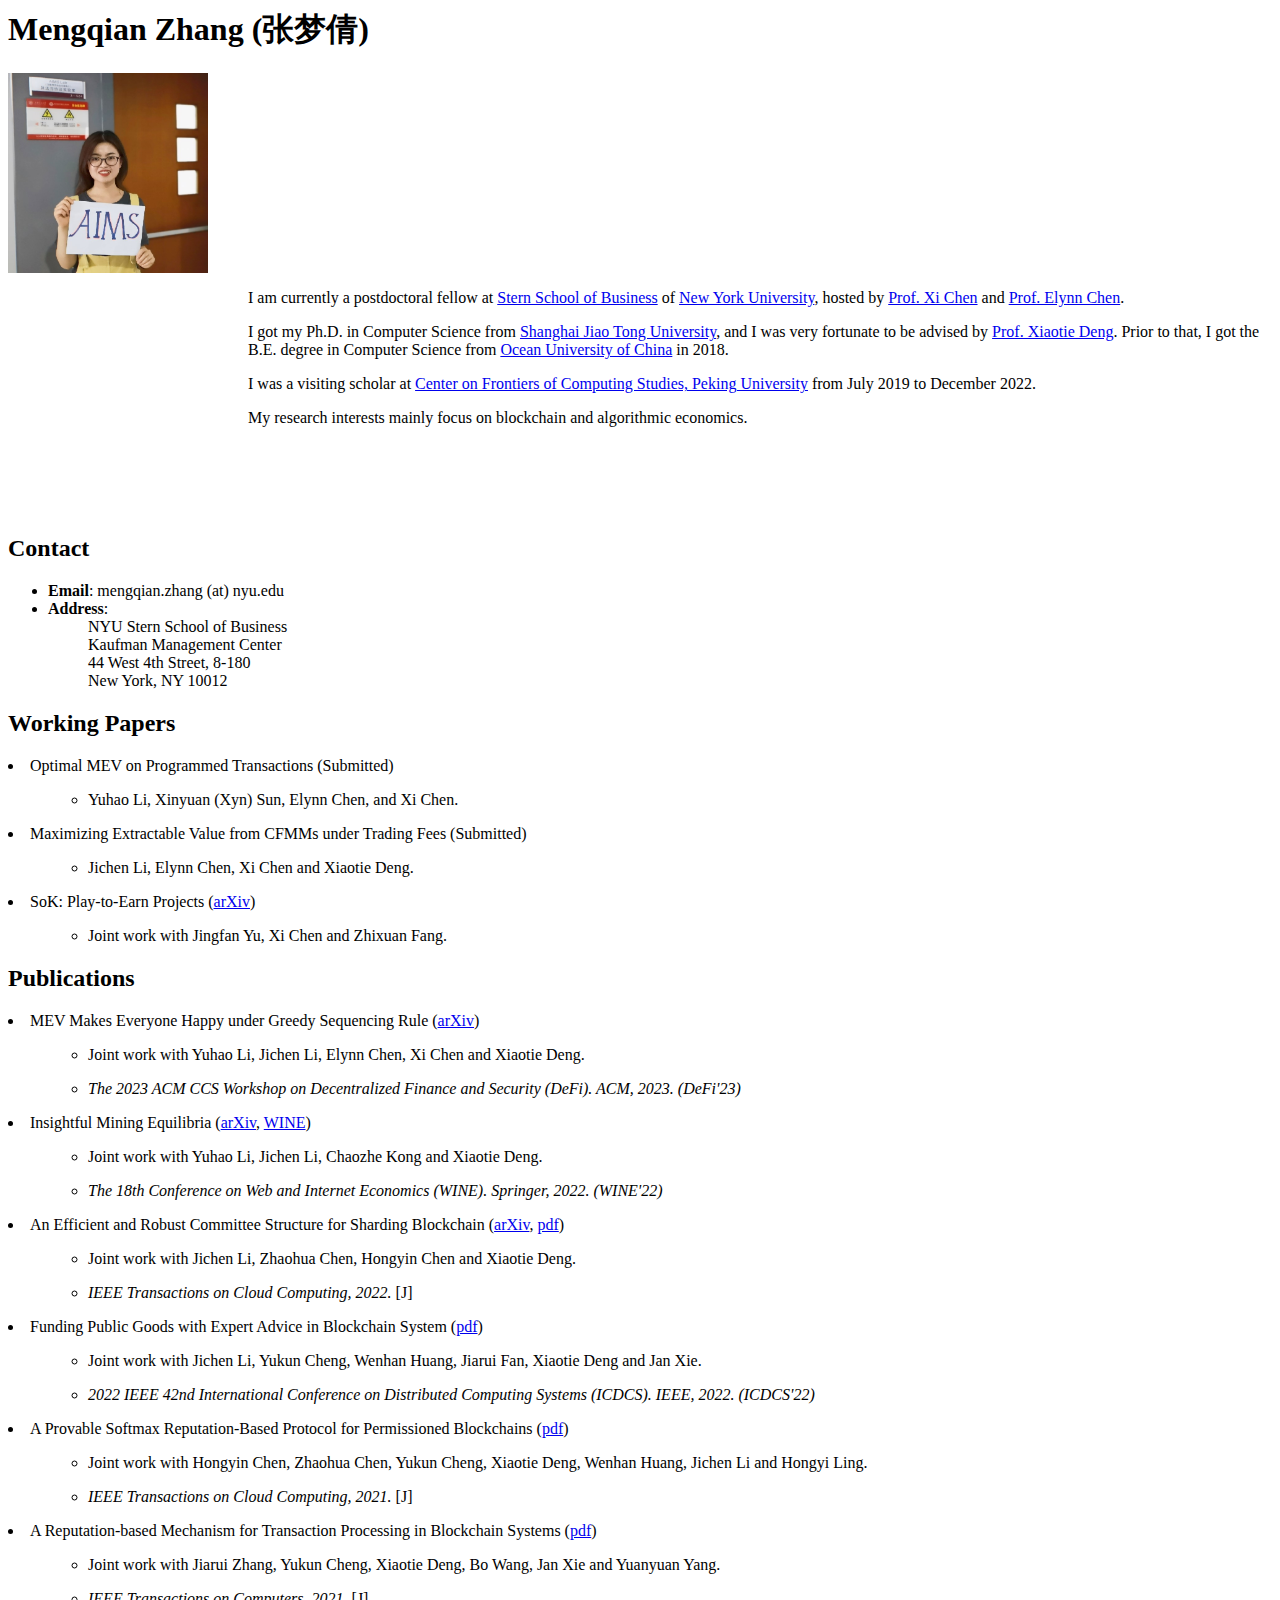
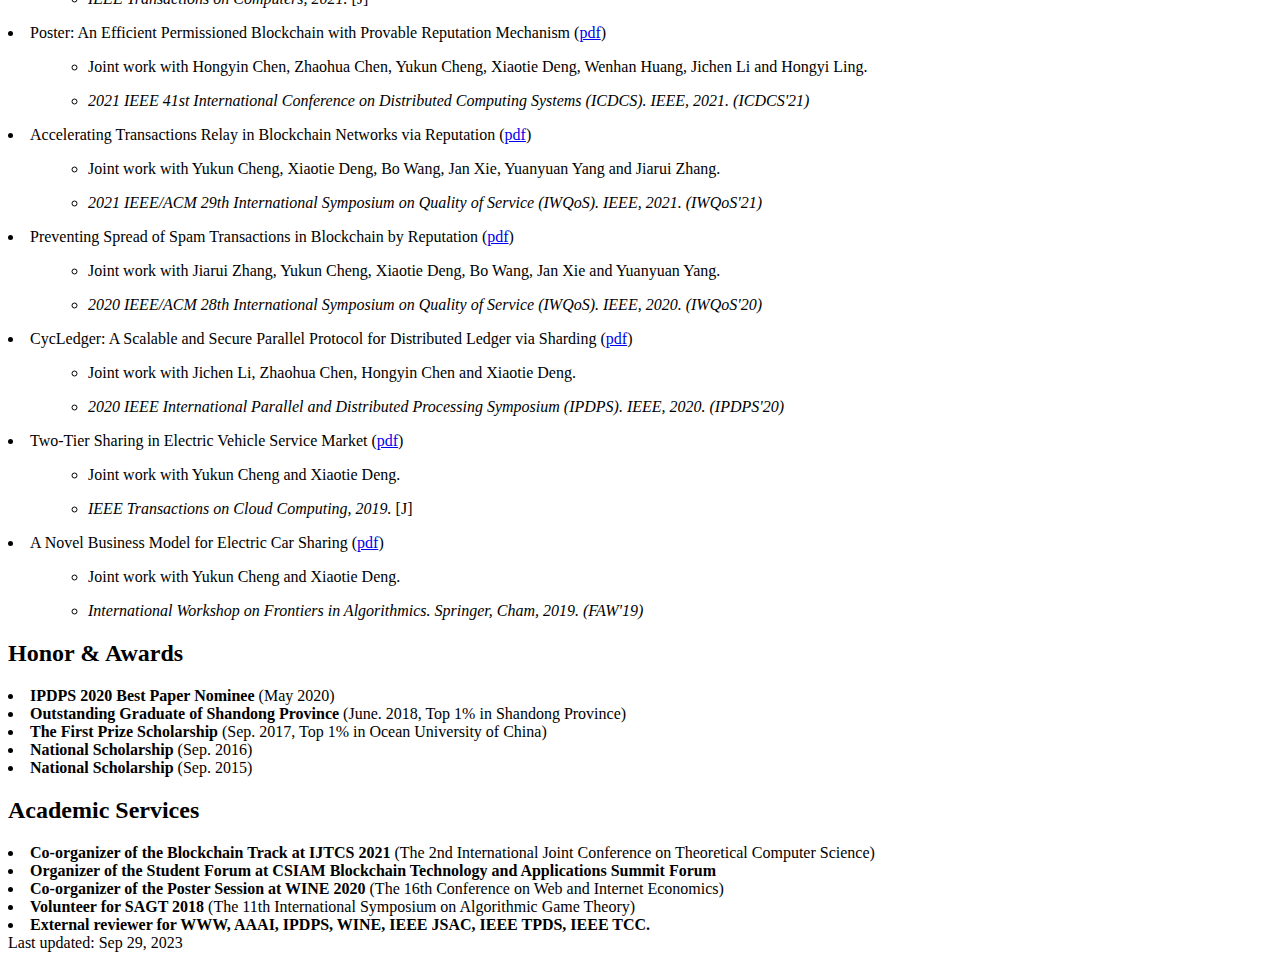
==== index.html @ fbb2bff6 "Update index.html" ====
<html><head><meta http-equiv="Content-Type" content="text/html; charset=UTF-8">

<title>Mengqian Zhang's Homepage</title>
<link rel="stylesheet" href="./files/main.css" type="text/css">
</head>


<body>
<h1>Mengqian Zhang (张梦倩)</h1>
<div class="introimage"><img src="./files/zmq.jpg" width="200" height="200" alt="Mengqian Zhang"></div>

<p style="margin-left:180pt">I am currently a postdoctoral fellow at <a href="https://www.stern.nyu.edu/">Stern School of Business</a> of <a href="https://www.nyu.edu/">New York University</a>, hosted by <a href="https://pages.stern.nyu.edu/~xchen3/">Prof. Xi Chen</a> and <a href="https://elynncc.github.io/">Prof. Elynn Chen</a>.</p>
<p style="margin-left:180pt">I got my Ph.D. in Computer Science from <a href="https://en.sjtu.edu.cn/">Shanghai Jiao Tong University</a>, and I was very fortunate to be advised by <a href="https://cfcs.pku.edu.cn/dengxiaotie/">Prof. Xiaotie Deng</a>. Prior to that, I got the B.E. degree in Computer Science from <a href="http://eweb.ouc.edu.cn/">Ocean University of China</a> in 2018.</p>
<p style="margin-left:180pt">I was a visiting scholar at <a href="https://cfcs.pku.edu.cn/english/index.htm">Center on Frontiers of Computing Studies, Peking University</a> from July 2019 to December 2022.</p>
<p style="margin-left:180pt">My research interests mainly focus on blockchain and algorithmic economics.</p>

<br/><br/><br/><br/>
 
<h2>Contact</h2>
<ul>
<li><strong>Email</strong>: mengqian.zhang (at) nyu.edu</li>
<li><strong>Address</strong>:<br>
<dl><dd>
NYU Stern School of Business<br>
Kaufman Management Center<br>
44 West 4th Street, 8-180<br>
New York, NY 10012</dd></dl>
</li>
</ul>

<h2>Working Papers</h2>
<li class="title"> Optimal MEV on Programmed Transactions (Submitted)</li>
<ul><ul><li>Yuhao Li, Xinyuan (Xyn) Sun, Elynn Chen, and Xi Chen.</li></ul></ul>

<li class="title"> Maximizing Extractable Value from CFMMs under Trading Fees (Submitted)</li>
<ul><ul><li>Jichen Li, Elynn Chen, Xi Chen and Xiaotie Deng.</li></ul></ul>

<li class="title"> SoK: Play-to-Earn Projects (<a href="https://arxiv.org/abs/2211.01000" target="_blank">arXiv</a>)</li>
<ul><ul><li>Joint work with Jingfan Yu, Xi Chen and Zhixuan Fang.</li></ul></ul>


<h2>Publications</h2>
</h2>
<li class="title"> MEV Makes Everyone Happy under Greedy Sequencing Rule (<a href="https://arxiv.org/abs/2309.12640" target="_blank">arXiv</a>)</li>
<ul><ul><li>Joint work with Yuhao Li, Jichen Li, Elynn Chen, Xi Chen and Xiaotie Deng.</li></ul></ul>
<ul><ul><li><i>The 2023 ACM CCS Workshop on Decentralized Finance and Security (DeFi). ACM, 2023. (DeFi'23)</i></li></ul></ul>

</h2>
<li class="title"> Insightful Mining Equilibria (<a href="https://arxiv.org/abs/2202.08466" target="_blank">arXiv</a>, <a href="https://link.springer.com/chapter/10.1007/978-3-031-22832-2_2" target="_blank">WINE</a>)</li>
<ul><ul><li>Joint work with Yuhao Li, Jichen Li, Chaozhe Kong and Xiaotie Deng.</li></ul></ul>
<ul><ul><li><i>The 18th Conference on Web and Internet Economics (WINE). Springer, 2022. (WINE'22)</i></li></ul></ul>

<li class="title"> An Efficient and Robust Committee Structure for Sharding Blockchain (<a href="https://arxiv.org/abs/2112.15322" target="_blank">arXiv</a>, <a href="https://ieeexplore.ieee.org/document/9931932" target="_blank">pdf</a>)</li>
<ul><ul><li>Joint work with Jichen Li, Zhaohua Chen, Hongyin Chen and Xiaotie Deng.</li></ul></ul>
<ul><ul><li><i> IEEE Transactions on Cloud Computing, 2022.</i> [J]</li></ul></ul>

<li class="title">Funding Public Goods with Expert Advice in Blockchain System (<a href="https://ieeexplore.ieee.org/document/9912199" target="_blank">pdf</a>) </li>
<ul><ul><li>Joint work with Jichen Li, Yukun Cheng, Wenhan Huang, Jiarui Fan, Xiaotie Deng and Jan Xie.</li></ul></ul>
<ul><ul><li><i>2022 IEEE 42nd International Conference on Distributed Computing Systems (ICDCS). IEEE, 2022. (ICDCS'22)</i></li></ul></ul>


<li class="title">A Provable Softmax Reputation-Based Protocol for Permissioned Blockchains (<a href="https://ieeexplore.ieee.org/document/9626619" target="_blank">pdf</a>)</li>
<ul><ul><li>Joint work with Hongyin Chen, Zhaohua Chen, Yukun Cheng, Xiaotie Deng, Wenhan Huang, Jichen Li and Hongyi Ling.</li></ul></ul>
<ul><ul><li><i> IEEE Transactions on Cloud Computing, 2021.</i> [J]</li></ul></ul>
 
<li class="title">A Reputation-based Mechanism for Transaction Processing in Blockchain Systems (<a href="https://ieeexplore.ieee.org/abstract/document/9625746" target="_blank">pdf</a>) </li>
<ul><ul><li>Joint work with Jiarui Zhang, Yukun Cheng, Xiaotie Deng, Bo Wang, Jan Xie and Yuanyuan Yang.</li></ul></ul>
<ul><ul><li><i> IEEE Transactions on Computers, 2021.</i> [J]</li></ul></ul>
 
<li class="title">Poster: An Efficient Permissioned Blockchain with Provable Reputation Mechanism (<a href="https://ieeexplore.ieee.org/document/9546418" target="_blank">pdf</a>) </li>
<ul><ul><li>Joint work with Hongyin Chen, Zhaohua Chen, Yukun Cheng, Xiaotie Deng, Wenhan Huang, Jichen Li and Hongyi Ling.</li></ul></ul>
<ul><ul><li><i>2021 IEEE 41st International Conference on Distributed Computing Systems (ICDCS). IEEE, 2021. (ICDCS'21)</i></li></ul></ul>
 
<li class="title"> Accelerating Transactions Relay in Blockchain Networks via Reputation (<a href="https://ieeexplore.ieee.org/document/9521324" target="_blank">pdf</a>) </li>
<ul><ul><li>Joint work with Yukun Cheng, Xiaotie Deng, Bo Wang, Jan Xie, Yuanyuan Yang and Jiarui Zhang.</li></ul></ul>
<ul><ul><li><i>2021 IEEE/ACM 29th International Symposium on Quality of Service (IWQoS). IEEE, 2021. (IWQoS'21)</i></li></ul></ul>
 
<li class="title"> Preventing Spread of Spam Transactions in Blockchain by Reputation (<a href="https://ieeexplore.ieee.org/abstract/document/9213029" target="_blank">pdf</a>)</li>
<ul><ul><li>Joint work with Jiarui Zhang, Yukun Cheng, Xiaotie Deng, Bo Wang, Jan Xie and Yuanyuan Yang.</li></ul></ul>
<ul><ul><li><i>2020 IEEE/ACM 28th International Symposium on Quality of Service (IWQoS). IEEE, 2020. (IWQoS'20)</i></li></ul></ul>

<li class="title"> CycLedger: A Scalable and Secure Parallel Protocol for Distributed Ledger via Sharding (<a href="https://ieeexplore.ieee.org/abstract/document/9139886" target="_blank">pdf</a>)</li>
<ul><ul><li>Joint work with Jichen Li, Zhaohua Chen, Hongyin Chen and Xiaotie Deng.</li></ul></ul>
<ul><ul><li><i>2020 IEEE International Parallel and Distributed Processing Symposium (IPDPS). IEEE, 2020. (IPDPS'20)</i></li></ul></ul>

<li class="title"> Two-Tier Sharing in Electric Vehicle Service Market (<a href="https://ieeexplore.ieee.org/document/8839079" target="_blank">pdf</a>)</li>
<ul><ul><li>Joint work with Yukun Cheng and Xiaotie Deng.</li></ul></ul>
<ul><ul><li><i> IEEE Transactions on Cloud Computing, 2019.</i> [J]</li></ul></ul>

<li class="title"> A Novel Business Model for Electric Car Sharing (<a href="https://link.springer.com/chapter/10.1007/978-3-030-18126-0_7" target="_blank">pdf</a>)</li>
<ul><ul><li>Joint work with Yukun Cheng and Xiaotie Deng.</li></ul></ul>
<ul><ul><li><i>International Workshop on Frontiers in Algorithmics. Springer, Cham, 2019. (FAW'19)</i></li></ul></ul>


<h2>Honor & Awards</h2>
<li class="title"> <b>IPDPS 2020 Best Paper Nominee</b> (May 2020) </li>

<li class="title"> <b>Outstanding Graduate of Shandong Province</b> (June. 2018, Top 1% in Shandong Province) </li>

<li class="title"> <b>The First Prize Scholarship</b> (Sep. 2017, Top 1% in Ocean University of China) </li>

<li class="title"> <b>National Scholarship</b> (Sep. 2016) </li>

<li class="title"> <b>National Scholarship</b> (Sep. 2015) </li>

<h2>Academic Services</h2>
<li class="title">  <b>Co-organizer of the Blockchain Track at IJTCS 2021</b> (The 2nd International Joint Conference on Theoretical Computer Science) </li>

<li class="title">  <b>Organizer of the Student Forum at CSIAM Blockchain Technology and Applications Summit Forum</b> </li>

<li class="title">  <b>Co-organizer of the Poster Session at WINE 2020</b> (The 16th Conference on Web and Internet Economics) </li>

<li class="title">  <b>Volunteer for SAGT 2018</b> (The 11th International Symposium on Algorithmic Game Theory) </li>

<li class="title"> <b>External reviewer for WWW, AAAI, IPDPS, WINE, IEEE JSAC, IEEE TPDS, IEEE TCC.</b> </li>

<div class="foot">
Last updated: Sep 29, 2023
</div>



</body></html>
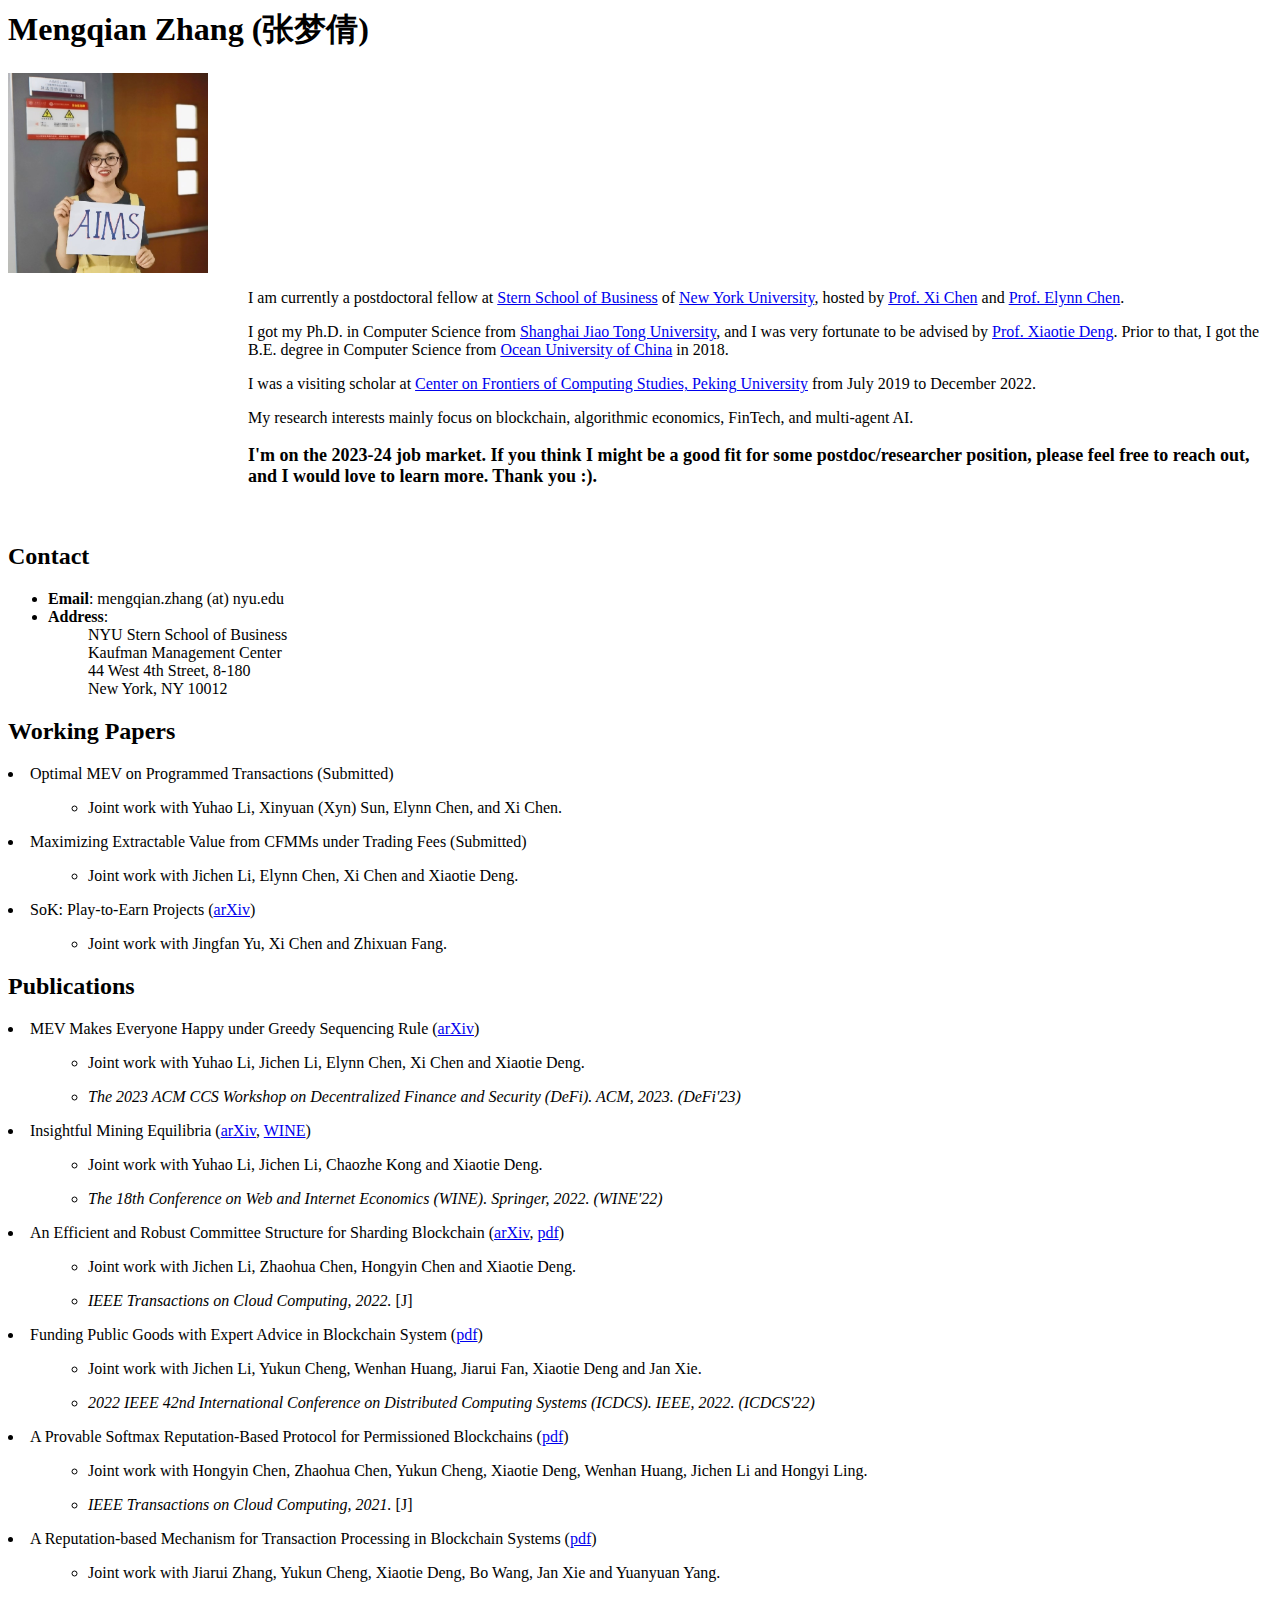
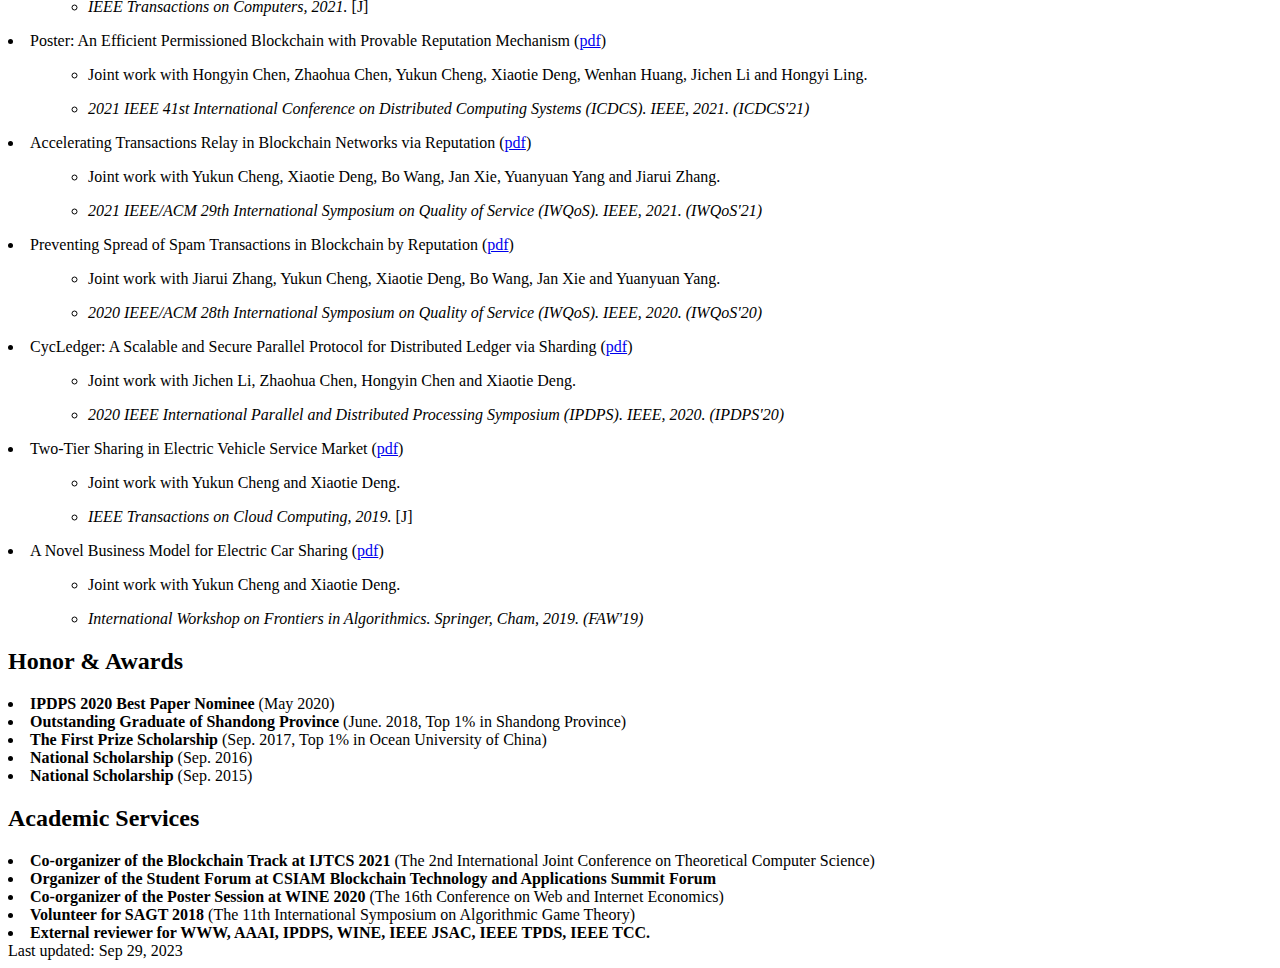
==== commit 0fb56a98: "Update index.html" ====
--- a/index.html
+++ b/index.html
@@ -12,9 +12,10 @@
 <p style="margin-left:180pt">I am currently a postdoctoral fellow at <a href="https://www.stern.nyu.edu/">Stern School of Business</a> of <a href="https://www.nyu.edu/">New York University</a>, hosted by <a href="https://pages.stern.nyu.edu/~xchen3/">Prof. Xi Chen</a> and <a href="https://elynncc.github.io/">Prof. Elynn Chen</a>.</p>
 <p style="margin-left:180pt">I got my Ph.D. in Computer Science from <a href="https://en.sjtu.edu.cn/">Shanghai Jiao Tong University</a>, and I was very fortunate to be advised by <a href="https://cfcs.pku.edu.cn/dengxiaotie/">Prof. Xiaotie Deng</a>. Prior to that, I got the B.E. degree in Computer Science from <a href="http://eweb.ouc.edu.cn/">Ocean University of China</a> in 2018.</p>
 <p style="margin-left:180pt">I was a visiting scholar at <a href="https://cfcs.pku.edu.cn/english/index.htm">Center on Frontiers of Computing Studies, Peking University</a> from July 2019 to December 2022.</p>
-<p style="margin-left:180pt">My research interests mainly focus on blockchain and algorithmic economics.</p>
+<p style="margin-left:180pt">My research interests mainly focus on blockchain, algorithmic economics, FinTech, and multi-agent AI.</p>
+<p style="margin-left:180pt; font-size:18px;"><b>I'm on the 2023-24 job market. If you think I might be a good fit for some postdoc/researcher position, please feel free to reach out, and I would love to learn more. Thank you :).</b></p>
 
-<br/><br/><br/><br/>
+<br/>
  
 <h2>Contact</h2>
 <ul>
@@ -30,10 +31,10 @@
 
 <h2>Working Papers</h2>
 <li class="title"> Optimal MEV on Programmed Transactions (Submitted)</li>
-<ul><ul><li>Yuhao Li, Xinyuan (Xyn) Sun, Elynn Chen, and Xi Chen.</li></ul></ul>
+<ul><ul><li>Joint work with Yuhao Li, Xinyuan (Xyn) Sun, Elynn Chen, and Xi Chen.</li></ul></ul>
 
 <li class="title"> Maximizing Extractable Value from CFMMs under Trading Fees (Submitted)</li>
-<ul><ul><li>Jichen Li, Elynn Chen, Xi Chen and Xiaotie Deng.</li></ul></ul>
+<ul><ul><li>Joint work with Jichen Li, Elynn Chen, Xi Chen and Xiaotie Deng.</li></ul></ul>
 
 <li class="title"> SoK: Play-to-Earn Projects (<a href="https://arxiv.org/abs/2211.01000" target="_blank">arXiv</a>)</li>
 <ul><ul><li>Joint work with Jingfan Yu, Xi Chen and Zhixuan Fang.</li></ul></ul>
@@ -118,6 +119,6 @@
 Last updated: Sep 29, 2023
 </div>
 
-
+<script type="text/javascript" id="clustrmaps" src="//clustrmaps.com/map_v2.js?d=16tfP3bPDC6aysCmOXCq1OZwCvVATTSES0Q9c5bzpAk&cl=ffffff&w=0"></script>
 
 </body></html>
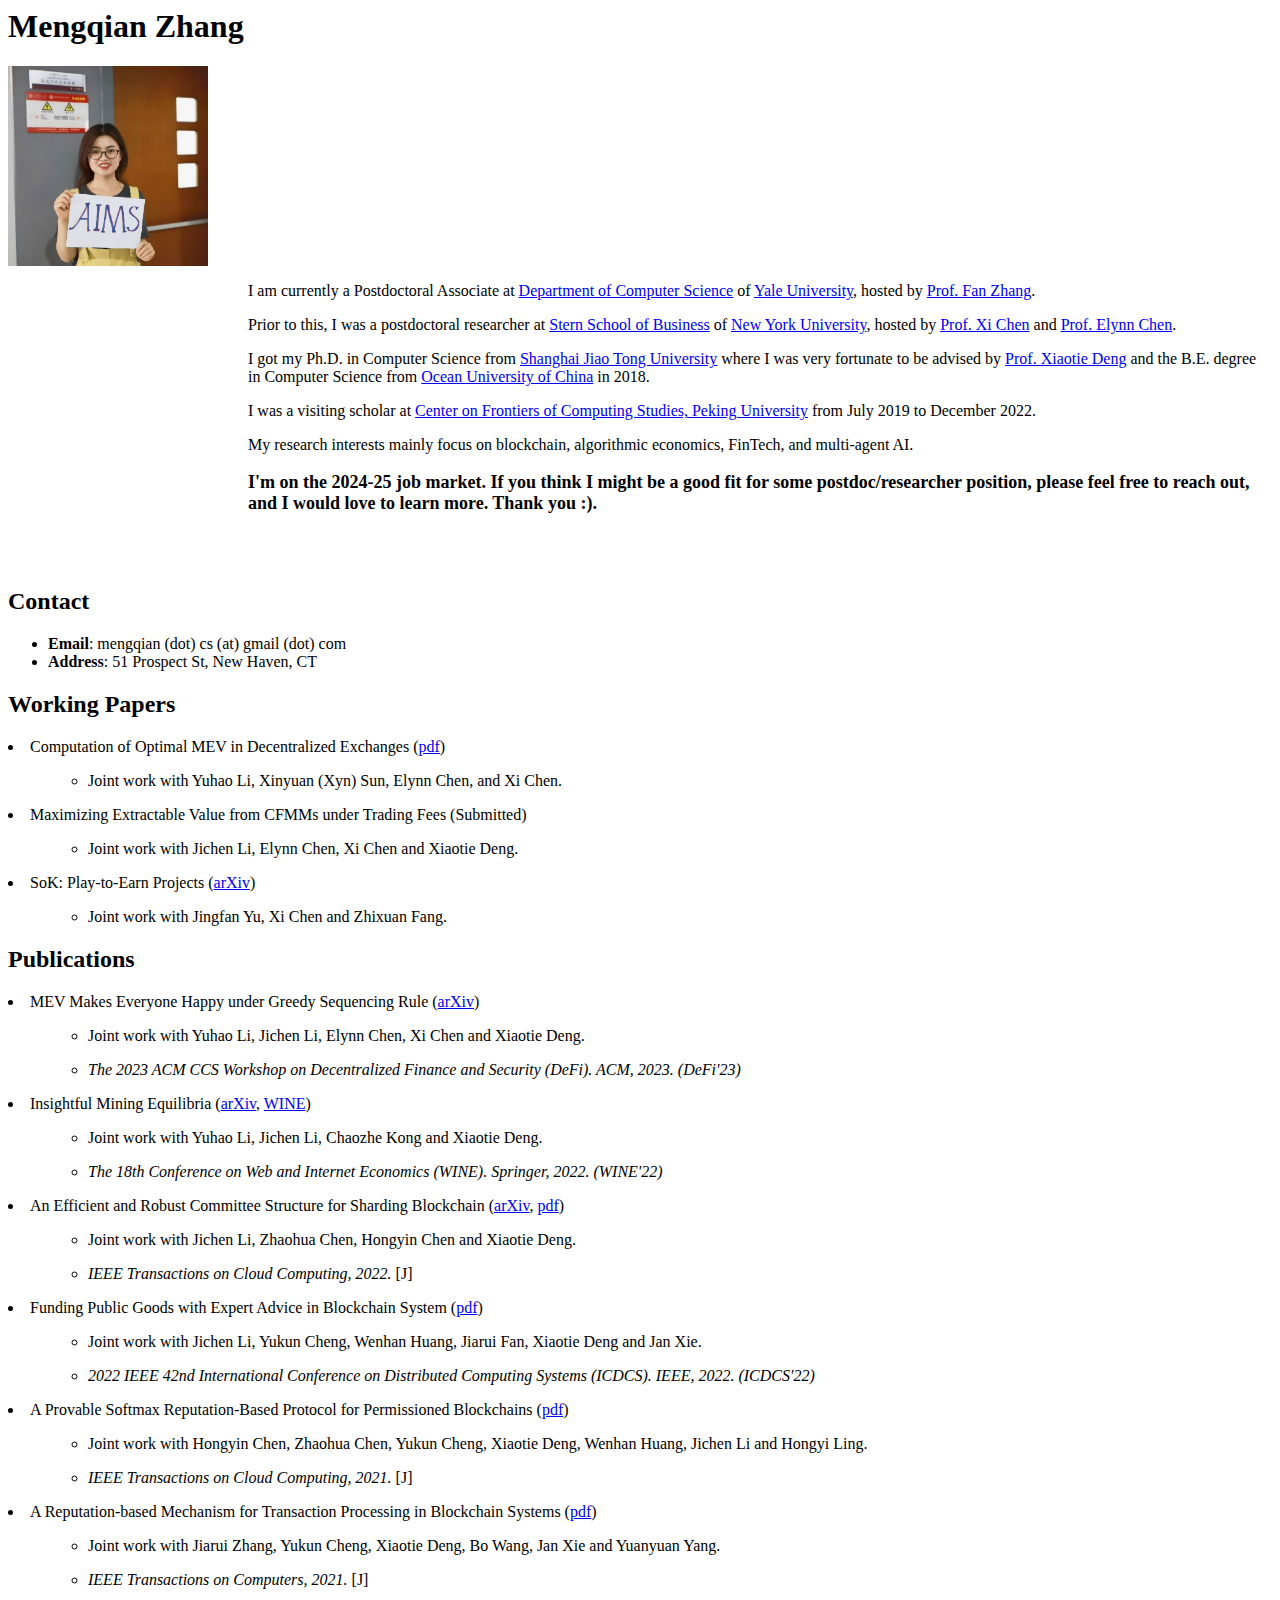
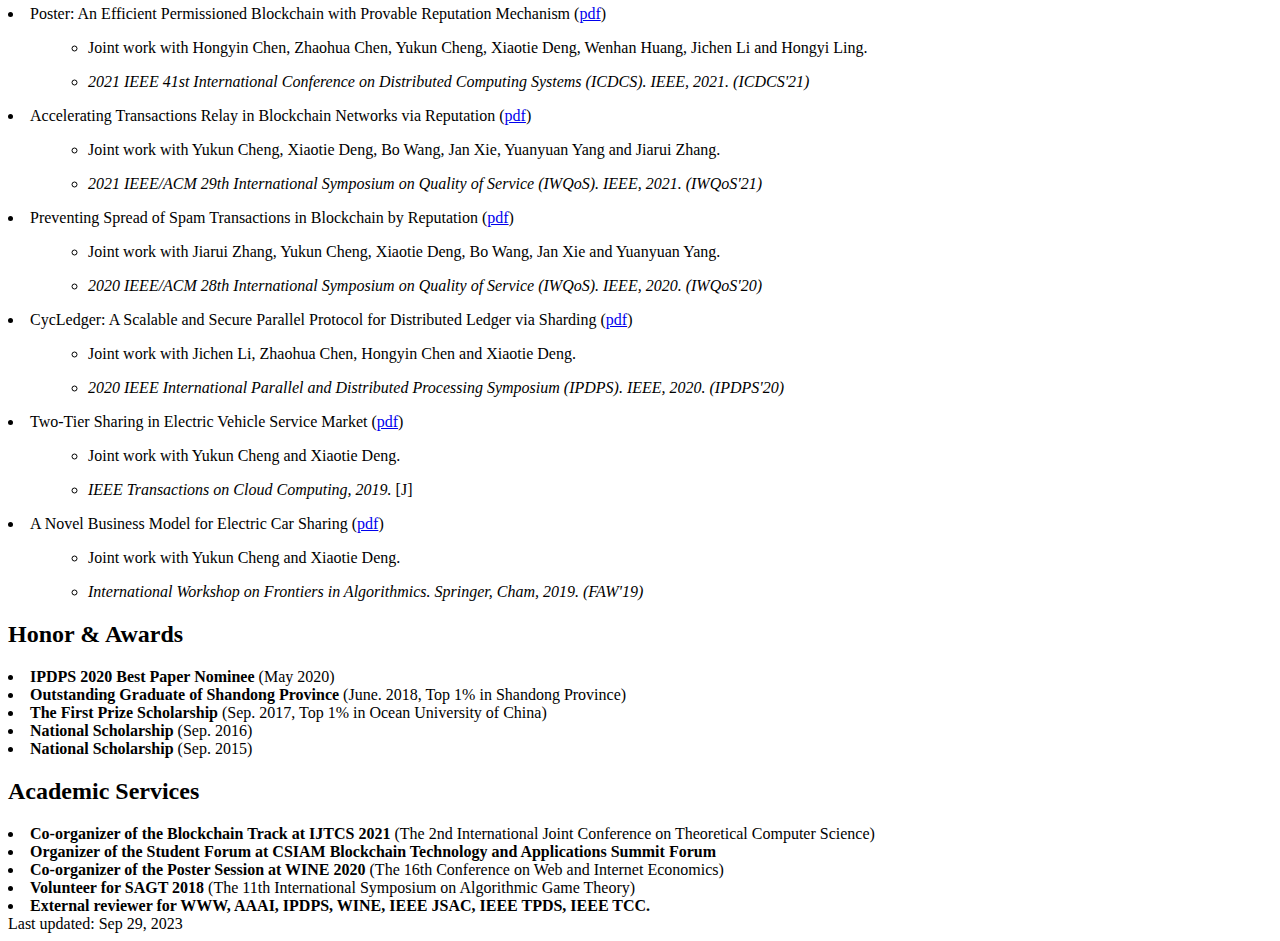
==== commit e34c44f7: "New affiliation" ====
--- a/index.html
+++ b/index.html
@@ -6,31 +6,26 @@
 
 
 <body>
-<h1>Mengqian Zhang (张梦倩)</h1>
+<h1>Mengqian Zhang</h1>
 <div class="introimage"><img src="./files/zmq.jpg" width="200" height="200" alt="Mengqian Zhang"></div>
 
-<p style="margin-left:180pt">I am currently a postdoctoral fellow at <a href="https://www.stern.nyu.edu/">Stern School of Business</a> of <a href="https://www.nyu.edu/">New York University</a>, hosted by <a href="https://pages.stern.nyu.edu/~xchen3/">Prof. Xi Chen</a> and <a href="https://elynncc.github.io/">Prof. Elynn Chen</a>.</p>
-<p style="margin-left:180pt">I got my Ph.D. in Computer Science from <a href="https://en.sjtu.edu.cn/">Shanghai Jiao Tong University</a>, and I was very fortunate to be advised by <a href="https://cfcs.pku.edu.cn/dengxiaotie/">Prof. Xiaotie Deng</a>. Prior to that, I got the B.E. degree in Computer Science from <a href="http://eweb.ouc.edu.cn/">Ocean University of China</a> in 2018.</p>
-<p style="margin-left:180pt">I was a visiting scholar at <a href="https://cfcs.pku.edu.cn/english/index.htm">Center on Frontiers of Computing Studies, Peking University</a> from July 2019 to December 2022.</p>
+<p style="margin-left:180pt">I am currently a Postdoctoral Associate at <a href="https://cpsc.yale.edu/" target="_blank">Department of Computer Science</a> of <a href="https://www.yale.edu/" target="_blank">Yale University</a>, hosted by <a href="https://www.fanzhang.me/" target="_blank">Prof. Fan Zhang</a>.</p>
+<p style="margin-left:180pt">Prior to this, I was a postdoctoral researcher at <a href="https://www.stern.nyu.edu/" target="_blank">Stern School of Business</a> of <a href="https://www.nyu.edu/" target="_blank">New York University</a>, hosted by <a href="https://pages.stern.nyu.edu/~xchen3/" target="_blank">Prof. Xi Chen</a> and <a href="https://elynncc.github.io/" target="_blank">Prof. Elynn Chen</a>.</p>
+<p style="margin-left:180pt">I got my Ph.D. in Computer Science from <a href="https://en.sjtu.edu.cn/" target="_blank">Shanghai Jiao Tong University</a> where I was very fortunate to be advised by <a href="https://cfcs.pku.edu.cn/dengxiaotie/" target="_blank">Prof. Xiaotie Deng</a> and the B.E. degree in Computer Science from <a href="http://eweb.ouc.edu.cn/" target="_blank">Ocean University of China</a> in 2018.</p>
+<p style="margin-left:180pt">I was a visiting scholar at <a href="https://cfcs.pku.edu.cn/english/index.htm" target="_blank">Center on Frontiers of Computing Studies, Peking University</a> from July 2019 to December 2022.</p>
 <p style="margin-left:180pt">My research interests mainly focus on blockchain, algorithmic economics, FinTech, and multi-agent AI.</p>
-<p style="margin-left:180pt; font-size:18px;"><b>I'm on the 2023-24 job market. If you think I might be a good fit for some postdoc/researcher position, please feel free to reach out, and I would love to learn more. Thank you :).</b></p>
+<p style="margin-left:180pt; font-size:18px;"><b>I'm on the 2024-25 job market. If you think I might be a good fit for some postdoc/researcher position, please feel free to reach out, and I would love to learn more. Thank you :).</b></p>
 
 <br/>
- 
+<br/>
 <h2>Contact</h2>
 <ul>
-<li><strong>Email</strong>: mengqian.zhang (at) nyu.edu</li>
-<li><strong>Address</strong>:<br>
-<dl><dd>
-NYU Stern School of Business<br>
-Kaufman Management Center<br>
-44 West 4th Street, 8-180<br>
-New York, NY 10012</dd></dl>
-</li>
+<li><strong>Email</strong>: mengqian (dot) cs (at) gmail (dot) com</li>
+<li><strong>Address</strong>: 51 Prospect St, New Haven, CT</li>
 </ul>
 
 <h2>Working Papers</h2>
-<li class="title"> Optimal MEV on Programmed Transactions (Submitted)</li>
+<li class="title"> Computation of Optimal MEV in Decentralized Exchanges (<a href="https://arxiv.org/abs/2211.01000" target="_blank">pdf</a>)</li></li>
 <ul><ul><li>Joint work with Yuhao Li, Xinyuan (Xyn) Sun, Elynn Chen, and Xi Chen.</li></ul></ul>
 
 <li class="title"> Maximizing Extractable Value from CFMMs under Trading Fees (Submitted)</li>
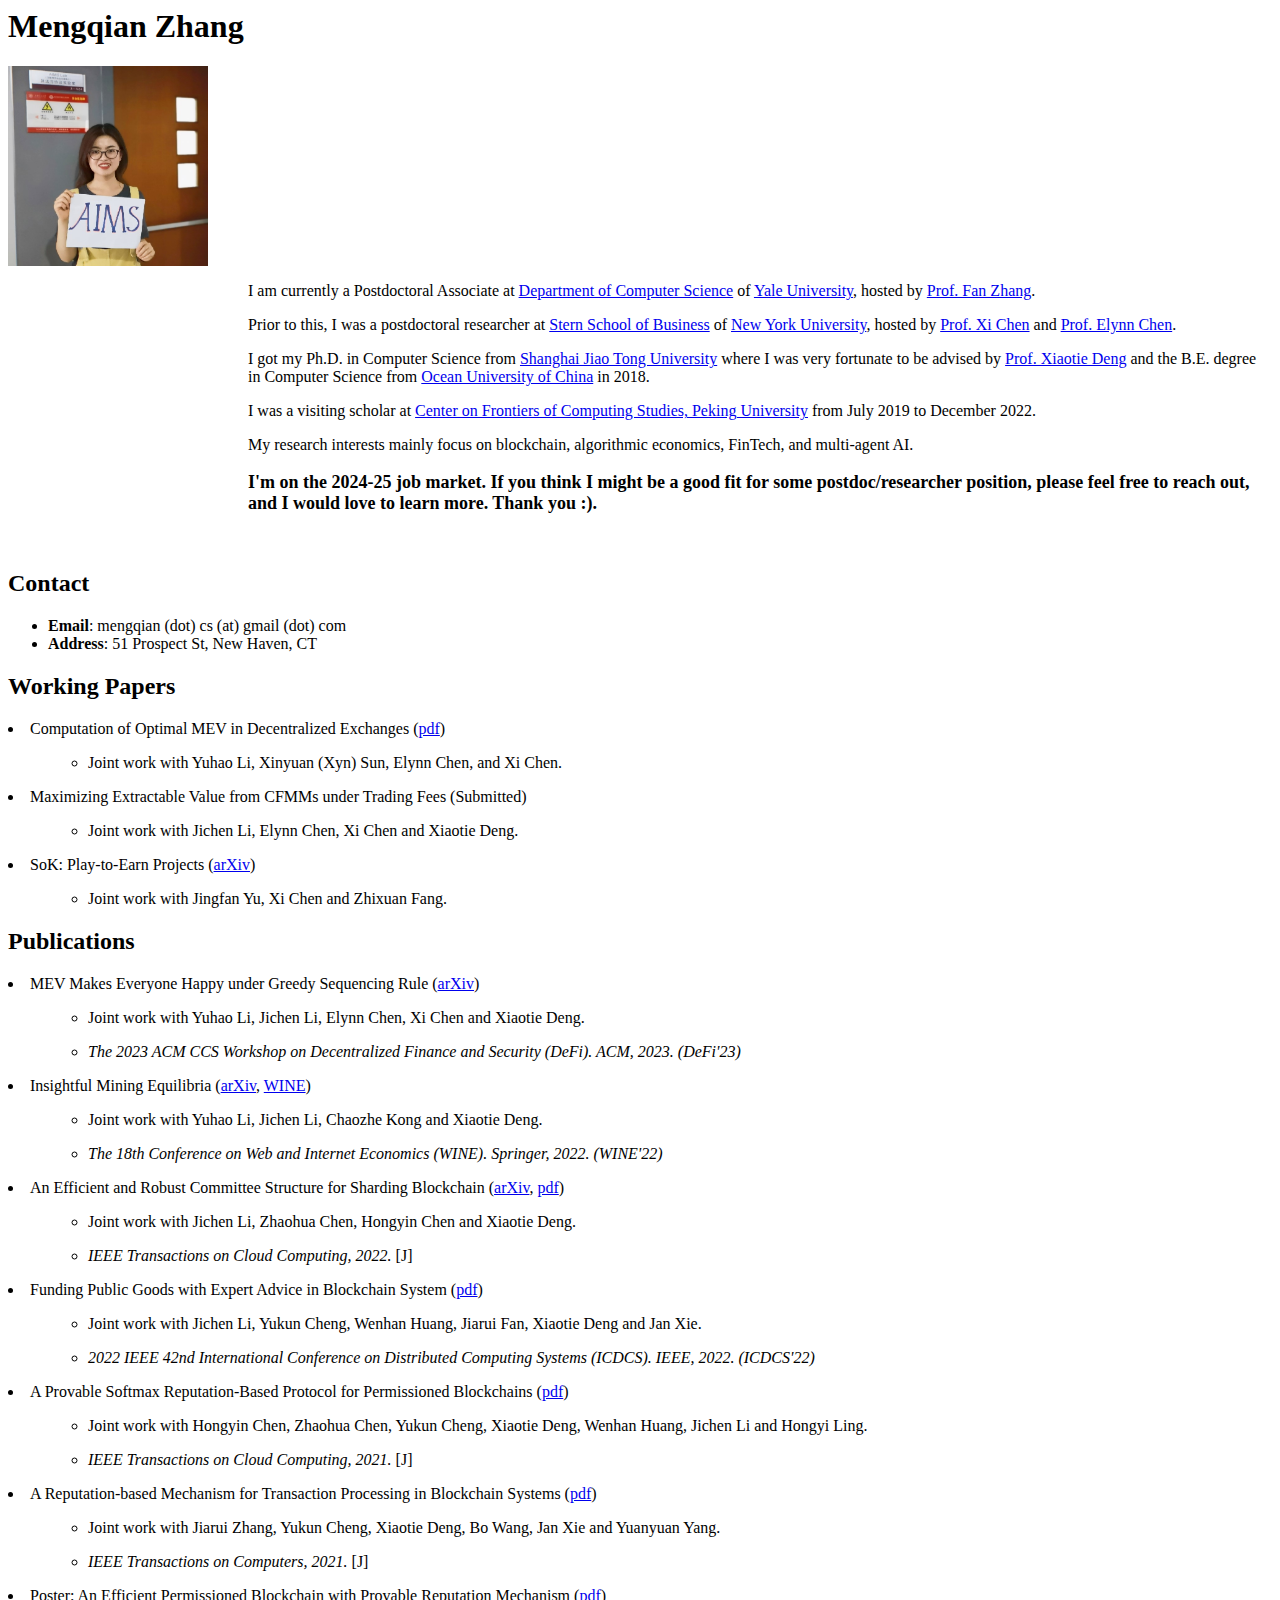
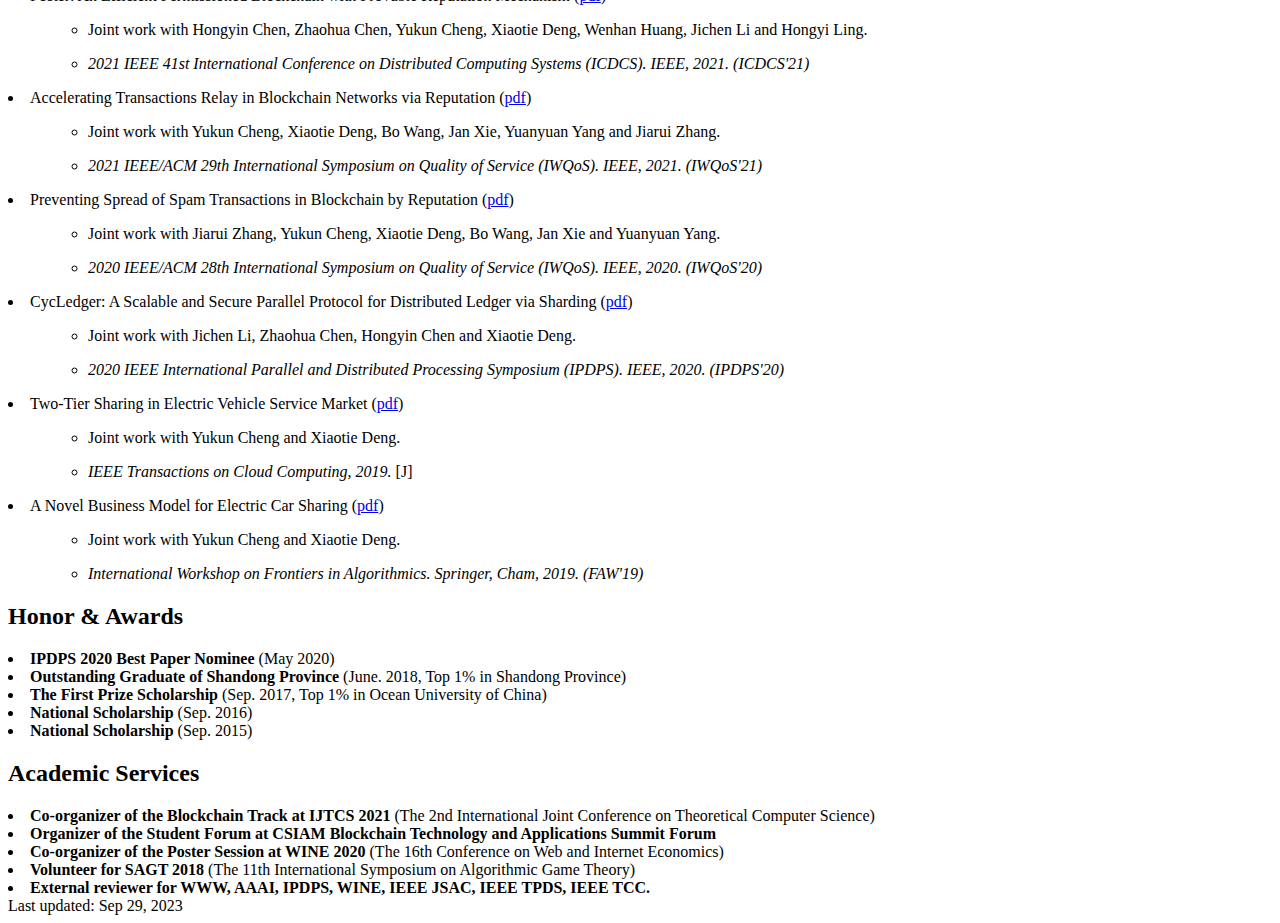
==== commit 44167224: "paper link" ====
--- a/index.html
+++ b/index.html
@@ -17,7 +17,6 @@
 <p style="margin-left:180pt; font-size:18px;"><b>I'm on the 2024-25 job market. If you think I might be a good fit for some postdoc/researcher position, please feel free to reach out, and I would love to learn more. Thank you :).</b></p>
 
 <br/>
-<br/>
 <h2>Contact</h2>
 <ul>
 <li><strong>Email</strong>: mengqian (dot) cs (at) gmail (dot) com</li>
@@ -25,7 +24,7 @@
 </ul>
 
 <h2>Working Papers</h2>
-<li class="title"> Computation of Optimal MEV in Decentralized Exchanges (<a href="https://arxiv.org/abs/2211.01000" target="_blank">pdf</a>)</li></li>
+<li class="title"> Computation of Optimal MEV in Decentralized Exchanges (<a href="https://github.com/Mengqian-Zhang/Papers/blob/main/Optimal_MEV_in_DEXs.pdf" target="_blank">pdf</a>)</li></li>
 <ul><ul><li>Joint work with Yuhao Li, Xinyuan (Xyn) Sun, Elynn Chen, and Xi Chen.</li></ul></ul>
 
 <li class="title"> Maximizing Extractable Value from CFMMs under Trading Fees (Submitted)</li>
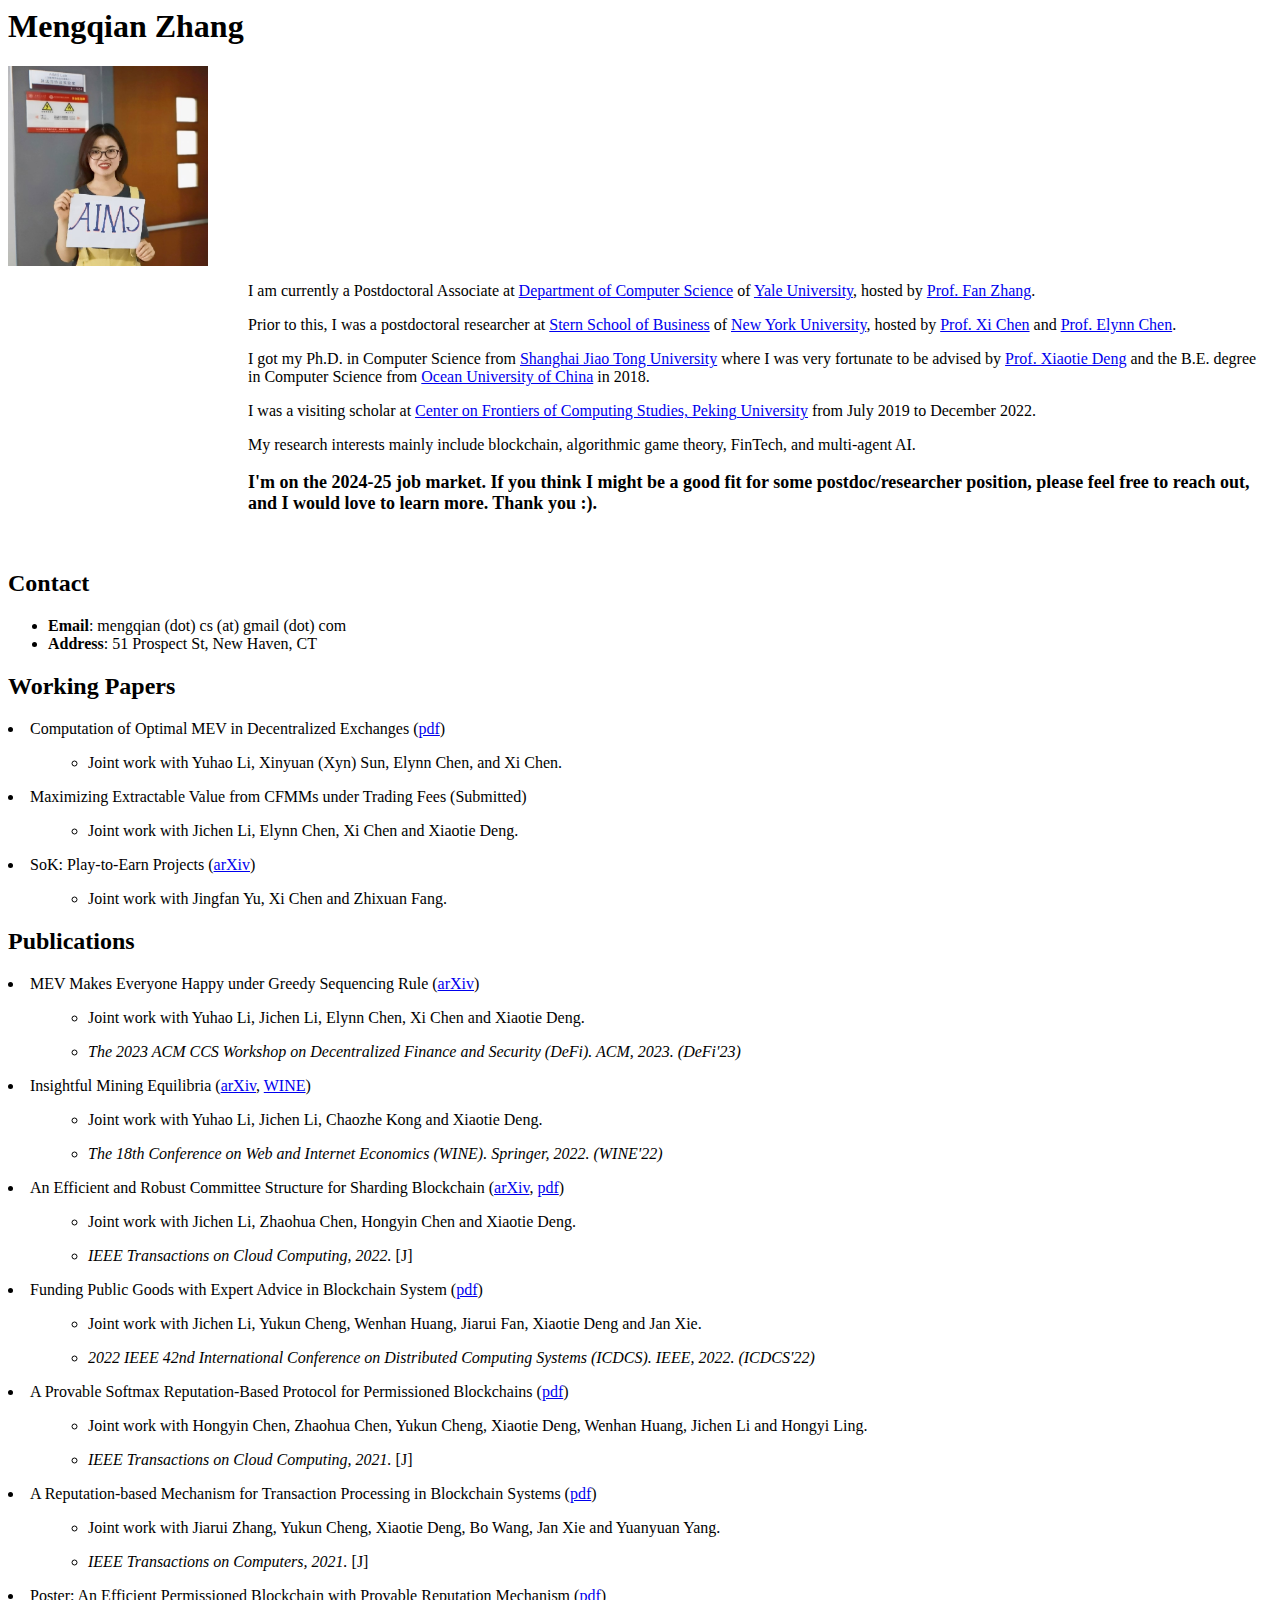
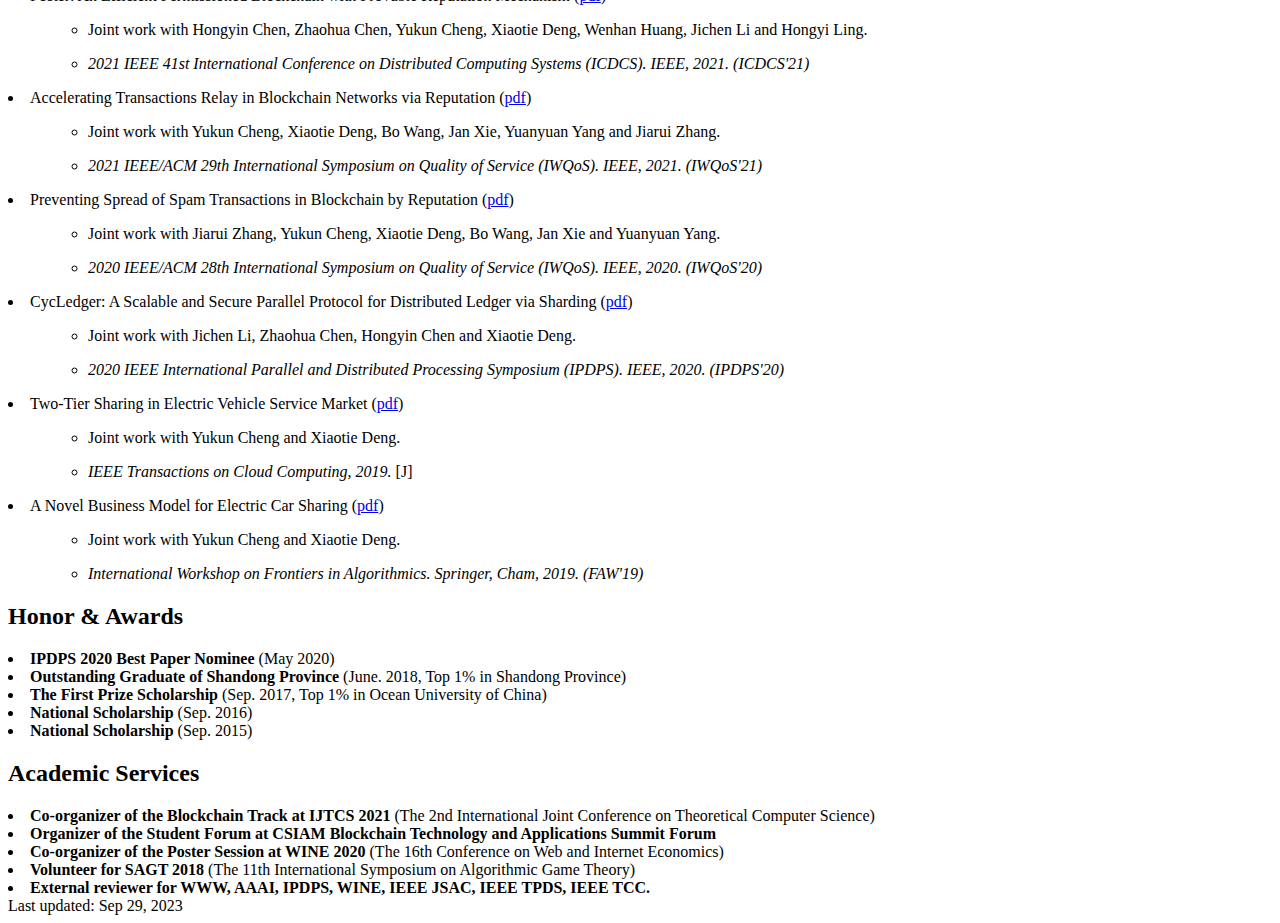
==== commit ba551205: "Update index.html" ====
--- a/index.html
+++ b/index.html
@@ -13,7 +13,7 @@
 <p style="margin-left:180pt">Prior to this, I was a postdoctoral researcher at <a href="https://www.stern.nyu.edu/" target="_blank">Stern School of Business</a> of <a href="https://www.nyu.edu/" target="_blank">New York University</a>, hosted by <a href="https://pages.stern.nyu.edu/~xchen3/" target="_blank">Prof. Xi Chen</a> and <a href="https://elynncc.github.io/" target="_blank">Prof. Elynn Chen</a>.</p>
 <p style="margin-left:180pt">I got my Ph.D. in Computer Science from <a href="https://en.sjtu.edu.cn/" target="_blank">Shanghai Jiao Tong University</a> where I was very fortunate to be advised by <a href="https://cfcs.pku.edu.cn/dengxiaotie/" target="_blank">Prof. Xiaotie Deng</a> and the B.E. degree in Computer Science from <a href="http://eweb.ouc.edu.cn/" target="_blank">Ocean University of China</a> in 2018.</p>
 <p style="margin-left:180pt">I was a visiting scholar at <a href="https://cfcs.pku.edu.cn/english/index.htm" target="_blank">Center on Frontiers of Computing Studies, Peking University</a> from July 2019 to December 2022.</p>
-<p style="margin-left:180pt">My research interests mainly focus on blockchain, algorithmic economics, FinTech, and multi-agent AI.</p>
+<p style="margin-left:180pt">My research interests mainly include blockchain, algorithmic game theory, FinTech, and multi-agent AI.</p>
 <p style="margin-left:180pt; font-size:18px;"><b>I'm on the 2024-25 job market. If you think I might be a good fit for some postdoc/researcher position, please feel free to reach out, and I would love to learn more. Thank you :).</b></p>
 
 <br/>
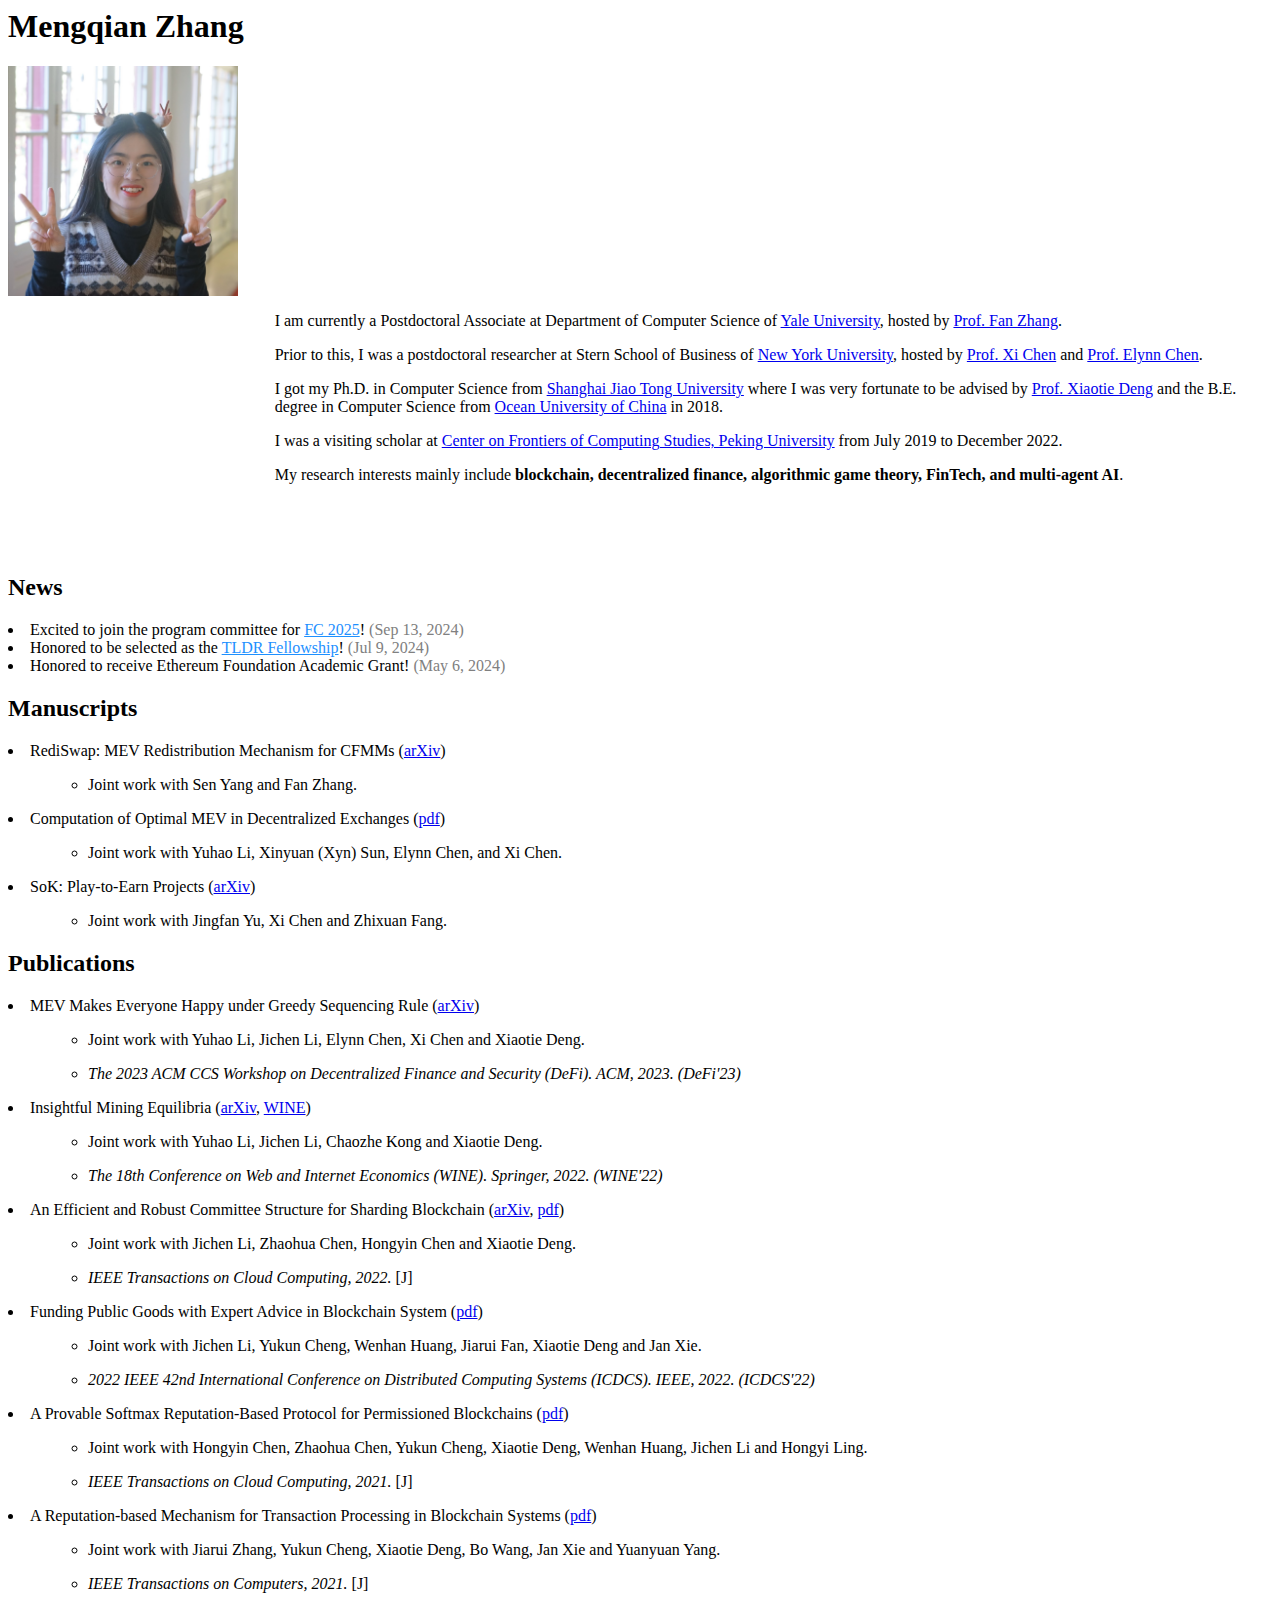
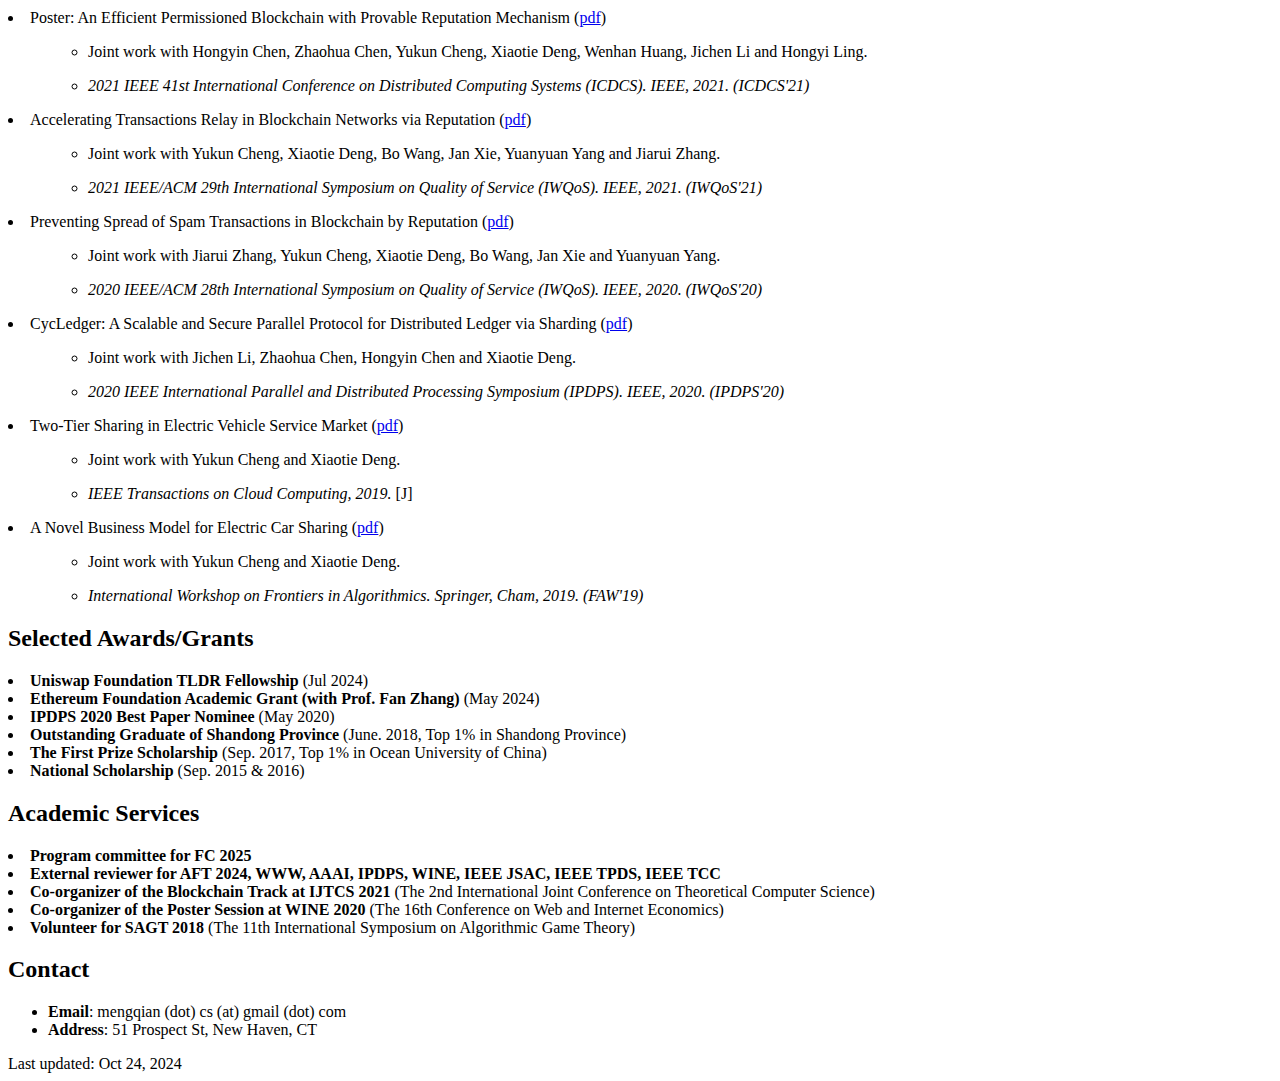
==== commit 554d651f: "new paper and news" ====
--- a/index.html
+++ b/index.html
@@ -7,28 +7,30 @@
 
 <body>
 <h1>Mengqian Zhang</h1>
-<div class="introimage"><img src="./files/zmq.jpg" width="200" height="200" alt="Mengqian Zhang"></div>
+<div class="introimage"><img src="./files/mengqian.jpg" width="230" height="230" alt="Mengqian Zhang"></div>
 
-<p style="margin-left:180pt">I am currently a Postdoctoral Associate at <a href="https://cpsc.yale.edu/" target="_blank">Department of Computer Science</a> of <a href="https://www.yale.edu/" target="_blank">Yale University</a>, hosted by <a href="https://www.fanzhang.me/" target="_blank">Prof. Fan Zhang</a>.</p>
-<p style="margin-left:180pt">Prior to this, I was a postdoctoral researcher at <a href="https://www.stern.nyu.edu/" target="_blank">Stern School of Business</a> of <a href="https://www.nyu.edu/" target="_blank">New York University</a>, hosted by <a href="https://pages.stern.nyu.edu/~xchen3/" target="_blank">Prof. Xi Chen</a> and <a href="https://elynncc.github.io/" target="_blank">Prof. Elynn Chen</a>.</p>
-<p style="margin-left:180pt">I got my Ph.D. in Computer Science from <a href="https://en.sjtu.edu.cn/" target="_blank">Shanghai Jiao Tong University</a> where I was very fortunate to be advised by <a href="https://cfcs.pku.edu.cn/dengxiaotie/" target="_blank">Prof. Xiaotie Deng</a> and the B.E. degree in Computer Science from <a href="http://eweb.ouc.edu.cn/" target="_blank">Ocean University of China</a> in 2018.</p>
-<p style="margin-left:180pt">I was a visiting scholar at <a href="https://cfcs.pku.edu.cn/english/index.htm" target="_blank">Center on Frontiers of Computing Studies, Peking University</a> from July 2019 to December 2022.</p>
-<p style="margin-left:180pt">My research interests mainly include blockchain, algorithmic game theory, FinTech, and multi-agent AI.</p>
-<p style="margin-left:180pt; font-size:18px;"><b>I'm on the 2024-25 job market. If you think I might be a good fit for some postdoc/researcher position, please feel free to reach out, and I would love to learn more. Thank you :).</b></p>
+<p style="margin-left:200pt">I am currently a Postdoctoral Associate at Department of Computer Science of <a href="https://www.yale.edu/" target="_blank">Yale University</a>, hosted by <a href="https://www.fanzhang.me/" target="_blank">Prof. Fan Zhang</a>.</p>
+<p style="margin-left:200pt">Prior to this, I was a postdoctoral researcher at Stern School of Business of <a href="https://www.nyu.edu/" target="_blank">New York University</a>, hosted by <a href="https://pages.stern.nyu.edu/~xchen3/" target="_blank">Prof. Xi Chen</a> and <a href="https://elynncc.github.io/" target="_blank">Prof. Elynn Chen</a>.</p>
+<p style="margin-left:200pt">I got my Ph.D. in Computer Science from <a href="https://en.sjtu.edu.cn/" target="_blank">Shanghai Jiao Tong University</a> where I was very fortunate to be advised by <a href="https://cfcs.pku.edu.cn/english/people/faculty/xiaotiedeng/" target="_blank">Prof. Xiaotie Deng</a> and the B.E. degree in Computer Science from <a href="http://eweb.ouc.edu.cn/" target="_blank">Ocean University of China</a> in 2018.</p>
+<p style="margin-left:200pt">I was a visiting scholar at <a href="https://cfcs.pku.edu.cn/english/index.htm" target="_blank">Center on Frontiers of Computing Studies, Peking University</a> from July 2019 to December 2022.</p>
+<p style="margin-left:200pt">My research interests mainly include <b>blockchain, decentralized finance, algorithmic game theory, FinTech, and multi-agent AI</b>.</p>
 
 <br/>
-<h2>Contact</h2>
-<ul>
-<li><strong>Email</strong>: mengqian (dot) cs (at) gmail (dot) com</li>
-<li><strong>Address</strong>: 51 Prospect St, New Haven, CT</li>
-</ul>
+<br/>
+<br/>
+<h2>News</h2>
+<li class="title">Excited to join the program committee for <a href="https://fc25.ifca.ai/index.html" target="_blank" style="color: DodgerBlue">FC 2025</a>! <font color="#808080">(Sep 13, 2024)</font></li>
+<li class="title">Honored to be selected as the <a href="https://www.thelatestindefi.org/fellowships" target="_blank" style="color: DodgerBlue">TLDR Fellowship</a>! <font color="#808080">(Jul 9, 2024)</font></li>
+<li class="title">Honored to receive Ethereum Foundation Academic Grant! <font color="#808080">(May 6, 2024)</font></li>
 
-<h2>Working Papers</h2>
-<li class="title"> Computation of Optimal MEV in Decentralized Exchanges (<a href="https://github.com/Mengqian-Zhang/Papers/blob/main/Optimal_MEV_in_DEXs.pdf" target="_blank">pdf</a>)</li></li>
+
+<h2>Manuscripts</h2>
+<li class="title"> RediSwap: MEV Redistribution Mechanism for CFMMs (<a href="https://arxiv.org/abs/2410.18434" target="_blank">arXiv</a>)</li>
+<ul><ul><li>Joint work with Sen Yang and Fan Zhang.</li></ul></ul>
+
+<li class="title"> Computation of Optimal MEV in Decentralized Exchanges (<a href="https://mengqian-zhang.github.io/papers/batch.pdf" target="_blank">pdf</a>)</li></li>
 <ul><ul><li>Joint work with Yuhao Li, Xinyuan (Xyn) Sun, Elynn Chen, and Xi Chen.</li></ul></ul>
 
-<li class="title"> Maximizing Extractable Value from CFMMs under Trading Fees (Submitted)</li>
-<ul><ul><li>Joint work with Jichen Li, Elynn Chen, Xi Chen and Xiaotie Deng.</li></ul></ul>
 
 <li class="title"> SoK: Play-to-Earn Projects (<a href="https://arxiv.org/abs/2211.01000" target="_blank">arXiv</a>)</li>
 <ul><ul><li>Joint work with Jingfan Yu, Xi Chen and Zhixuan Fang.</li></ul></ul>
@@ -87,30 +89,43 @@
 <ul><ul><li><i>International Workshop on Frontiers in Algorithmics. Springer, Cham, 2019. (FAW'19)</i></li></ul></ul>
 
 
-<h2>Honor & Awards</h2>
+<h2>Selected Awards/Grants</h2>
+<li class="title"> <b>Uniswap Foundation TLDR Fellowship</b> (Jul 2024) </li>
+
+<li class="title"> <b>Ethereum Foundation Academic Grant (with Prof. Fan Zhang)</b> (May 2024) </li>
+
 <li class="title"> <b>IPDPS 2020 Best Paper Nominee</b> (May 2020) </li>
 
 <li class="title"> <b>Outstanding Graduate of Shandong Province</b> (June. 2018, Top 1% in Shandong Province) </li>
 
 <li class="title"> <b>The First Prize Scholarship</b> (Sep. 2017, Top 1% in Ocean University of China) </li>
 
-<li class="title"> <b>National Scholarship</b> (Sep. 2016) </li>
+<li class="title"> <b>National Scholarship</b> (Sep. 2015 & 2016) </li>
 
-<li class="title"> <b>National Scholarship</b> (Sep. 2015) </li>
 
 <h2>Academic Services</h2>
+
+<li class="title"> <b>Program committee for FC 2025</b> </li>
+
+<li class="title"> <b>External reviewer for AFT 2024, WWW, AAAI, IPDPS, WINE, IEEE JSAC, IEEE TPDS, IEEE TCC</b> </li>
+
 <li class="title">  <b>Co-organizer of the Blockchain Track at IJTCS 2021</b> (The 2nd International Joint Conference on Theoretical Computer Science) </li>
-
-<li class="title">  <b>Organizer of the Student Forum at CSIAM Blockchain Technology and Applications Summit Forum</b> </li>
 
 <li class="title">  <b>Co-organizer of the Poster Session at WINE 2020</b> (The 16th Conference on Web and Internet Economics) </li>
 
 <li class="title">  <b>Volunteer for SAGT 2018</b> (The 11th International Symposium on Algorithmic Game Theory) </li>
 
-<li class="title"> <b>External reviewer for WWW, AAAI, IPDPS, WINE, IEEE JSAC, IEEE TPDS, IEEE TCC.</b> </li>
+
+<h2>Contact</h2>
+<ul>
+<li><strong>Email</strong>: mengqian (dot) cs (at) gmail (dot) com</li>
+<li><strong>Address</strong>: 51 Prospect St, New Haven, CT</li>
+</ul>
+
+
 
 <div class="foot">
-Last updated: Sep 29, 2023
+Last updated: Oct 24, 2024
 </div>
 
 <script type="text/javascript" id="clustrmaps" src="//clustrmaps.com/map_v2.js?d=16tfP3bPDC6aysCmOXCq1OZwCvVATTSES0Q9c5bzpAk&cl=ffffff&w=0"></script>
